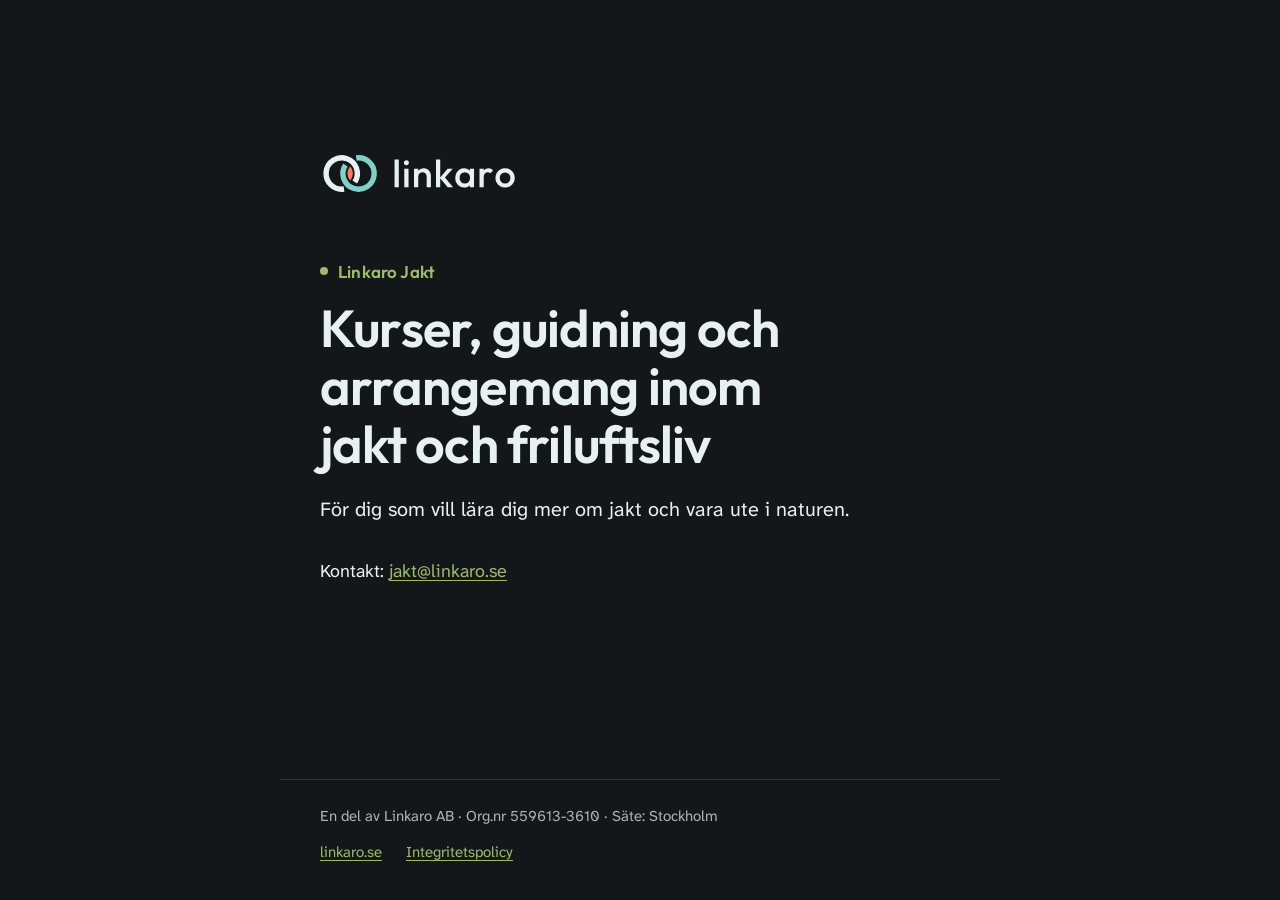
==== index.html @ 15951c67 "Första versionen av jakt.linkaro.se, skapad från linkaro-subsite-template Co-Authored-By: Claude Opu" ====
<!doctype html>
<html lang="sv">
<head>
  <meta charset="utf-8">
  <meta name="viewport" content="width=device-width, initial-scale=1">
  <title>Linkaro Jakt – kurser, guidning och arrangemang inom jakt och friluftsliv</title>
  <meta name="description" content="Linkaro Jakt – kurser, guidning och arrangemang inom jakt och friluftsliv, för dig som vill lära dig mer om jakt och vara ute i naturen.">
  <meta name="robots" content="noindex">
  <meta name="theme-color" content="#141719">
  <meta name="color-scheme" content="dark">
  <link rel="canonical" href="https://jakt.linkaro.se/">
  <link rel="icon" href="/favicon.ico" sizes="32x32">
  <link rel="icon" href="/favicon.svg" type="image/svg+xml">
  <link rel="apple-touch-icon" href="/apple-touch-icon.png">
  <link rel="preload" href="/assets/fonts/outfit-latin-wght-normal.woff2" as="font" type="font/woff2" crossorigin>
  <link rel="stylesheet" href="/assets/css/site.css">
  <meta property="og:type" content="website">
  <meta property="og:locale" content="sv_SE">
  <meta property="og:site_name" content="Linkaro Jakt">
  <meta property="og:title" content="Linkaro Jakt – kurser, guidning och arrangemang inom jakt och friluftsliv">
  <meta property="og:description" content="Linkaro Jakt – kurser, guidning och arrangemang inom jakt och friluftsliv, för dig som vill lära dig mer om jakt och vara ute i naturen.">
  <meta property="og:url" content="https://jakt.linkaro.se/">
  <meta property="og:image" content="https://jakt.linkaro.se/assets/img/og-image.png">
  <meta property="og:image:width" content="1200">
  <meta property="og:image:height" content="630">
  <meta property="og:image:alt" content="Linkaro Jakt: Kurser, guidning och arrangemang inom jakt och friluftsliv">
  <meta name="twitter:card" content="summary_large_image">
</head>
<body>
  <main>
    <div class="wrap">
      <img class="logo" src="/assets/img/logotyp-horisontell-farg-pa-morkt.svg" width="489" height="102" alt="Linkaro">
      <p class="namn">Linkaro Jakt</p>
      <h1>Kurser, guidning och arrangemang inom jakt och friluftsliv</h1>
      <p class="ingress">För dig som vill lära dig mer om jakt och vara ute i naturen.</p>
      <p class="kontakt">Kontakt: <a href="mailto:jakt@linkaro.se">jakt@linkaro.se</a></p>
    </div>
  </main>
  <footer>
    <div class="wrap">
      <p>En del av Linkaro AB · Org.nr 559613-3610 · Säte: Stockholm</p>
      <ul class="lankar" aria-label="Länkar till Linkaro AB">
        <li><a href="https://linkaro.se">linkaro.se</a></li>
        <li><a href="https://linkaro.se/integritetspolicy/">Integritetspolicy</a></li>
      </ul>
    </div>
  </footer>
</body>
</html>
---- assets/css/site.css ----
/* Linkaro – stilmall för undersidor (enduro, tech, jakt)
   Gemensam för alla webbplatser från linkaro-subsite-template.
   Det enda som skiljer webbplatserna åt här är --accent.
   Typsnitt och logotyper kommer från linkaro-web (Linkaros designsystem). */

/* ---------- Typsnitt (lokala filer, SIL Open Font License) ---------- */
@font-face {
  font-family: 'Outfit'; font-style: normal; font-weight: 100 900; font-display: swap;
  src: url(../fonts/outfit-latin-wght-normal.woff2) format('woff2');
  unicode-range: U+0000-00FF,U+0131,U+0152-0153,U+02BB-02BC,U+02C6,U+02DA,U+02DC,U+0304,U+0308,U+0329,U+2000-206F,U+20AC,U+2122,U+2191,U+2193,U+2212,U+2215,U+FEFF,U+FFFD;
}
@font-face {
  font-family: 'Outfit'; font-style: normal; font-weight: 100 900; font-display: swap;
  src: url(../fonts/outfit-latin-ext-wght-normal.woff2) format('woff2');
  unicode-range: U+0100-02BA,U+02BD-02C5,U+02C7-02CC,U+02CE-02D7,U+02DD-02FF,U+0304,U+0308,U+0329,U+1D00-1DBF,U+1E00-1E9F,U+1EF2-1EFF,U+2020,U+20A0-20AB,U+20AD-20C0,U+2113,U+2C60-2C7F,U+A720-A7FF;
}
@font-face {
  font-family: 'Atkinson Hyperlegible Next'; font-style: normal; font-weight: 400; font-display: swap;
  src: url(../fonts/atkinson-hyperlegible-next-latin-400-normal.woff2) format('woff2');
  unicode-range: U+0000-00FF,U+0131,U+0152-0153,U+02BB-02BC,U+02C6,U+02DA,U+02DC,U+0304,U+0308,U+0329,U+2000-206F,U+20AC,U+2122,U+2191,U+2193,U+2212,U+2215,U+FEFF,U+FFFD;
}
@font-face {
  font-family: 'Atkinson Hyperlegible Next'; font-style: normal; font-weight: 400; font-display: swap;
  src: url(../fonts/atkinson-hyperlegible-next-latin-ext-400-normal.woff2) format('woff2');
  unicode-range: U+0100-02BA,U+02BD-02C5,U+02C7-02CC,U+02CE-02D7,U+02DD-02FF,U+0304,U+0308,U+0329,U+1D00-1DBF,U+1E00-1E9F,U+1EF2-1EFF,U+2020,U+20A0-20AB,U+20AD-20C0,U+2113,U+2C60-2C7F,U+A720-A7FF;
}

/* ---------- Variabler ----------
   Kontrast mot --bas (#141719), WCAG 2.1:
   --text 15.7:1 · --text-svag 8.6:1
   Accent: enduro #FF8A3D 7.7:1 · tech #5CB8FF 8.4:1 · jakt #9DBA6A 8.3:1
   Accenten används till namnraden, länkar och fokusringen (krav 4.5:1 resp. 3:1). */
:root {
  --accent: #9DBA6A; /* byts per webbplats */

  --bas: #141719;       /* mörk grafit */
  --text: #E8F1F2;      /* Linkaro ljusgrå */
  --text-svag: #A9B5B9;
  --linje: #2C3236;     /* dekorativ avgränsning, inte en kontrollkant */

  --font-rubrik: 'Outfit', system-ui, sans-serif;
  --font-text: 'Atkinson Hyperlegible Next', system-ui, sans-serif;

  color-scheme: dark;
}

/* ---------- Bas ---------- */
*, *::before, *::after { box-sizing: border-box; }
html { background: var(--bas); -webkit-text-size-adjust: 100%; text-size-adjust: 100%; }
body {
  margin: 0;
  min-height: 100vh;
  min-height: 100dvh;
  display: flex;
  flex-direction: column;
  font-family: var(--font-text);
  font-size: 1.0625rem; /* 17 px mobil, 18 px från 700 px */
  line-height: 1.6;
  color: var(--text);
  background: var(--bas);
}
p { margin: 0; }
img { max-width: 100%; height: auto; }

a { color: var(--accent); text-decoration-thickness: 1px; text-underline-offset: 3px; }
a:hover { text-decoration-thickness: 2px; }
:focus-visible { outline: 2px solid var(--accent); outline-offset: 3px; border-radius: 2px; }

.wrap { width: 100%; max-width: 720px; margin: 0 auto; padding-inline: 24px; }

/* ---------- Innehåll ---------- */
main { flex: 1; display: flex; align-items: center; padding-block: 40px 56px; }

.logo { display: block; width: 156px; margin-bottom: 48px; }

.namn {
  display: flex; align-items: center; gap: 10px;
  margin-bottom: 14px;
  font-family: var(--font-rubrik); font-weight: 600; font-size: 1.0625rem; letter-spacing: 0.01em;
  color: var(--accent);
}
.namn::before { content: ""; flex: none; width: 8px; height: 8px; border-radius: 50%; background: currentColor; }

h1 {
  margin: 0 0 20px;
  font-family: var(--font-rubrik); font-weight: 600;
  font-size: clamp(2.125rem, 1.4rem + 3vw, 3.25rem);
  line-height: 1.12; letter-spacing: -0.015em;
  color: var(--text);
  overflow-wrap: break-word;
  text-wrap: balance;
}
@media (max-width: 340px) { h1 { hyphens: auto; } }

.ingress { max-width: 34em; margin-bottom: 32px; font-size: 1.1875rem; }
.kontakt { font-size: 1.0625rem; }

/* ---------- Sidfot ---------- */
footer { padding-block: 24px 32px; font-size: 0.9375rem; color: var(--text-svag); }
footer .wrap { border-top: 1px solid var(--linje); padding-top: 24px; display: flex; flex-direction: column; gap: 8px; }
.lankar { display: flex; flex-wrap: wrap; gap: 4px 24px; margin: 0; padding: 0; list-style: none; }
.lankar a { display: inline-block; padding-block: 4px; } /* minst 24 px klickyta (WCAG 2.5.8) */

/* ---------- Större skärmar ---------- */
@media (min-width: 700px) {
  body { font-size: 1.125rem; }
  .wrap { padding-inline: 40px; }
  main { padding-block: 56px 72px; }
  .logo { width: 196px; margin-bottom: 64px; }
  .ingress { font-size: 1.25rem; }
  .kontakt { font-size: 1.125rem; }
}

/* ---------- Utskrift ---------- */
@media print {
  :root { --bas: #fff; --text: #000; --text-svag: #333; --accent: #000; color-scheme: light; }
  .logo { display: none; }
}
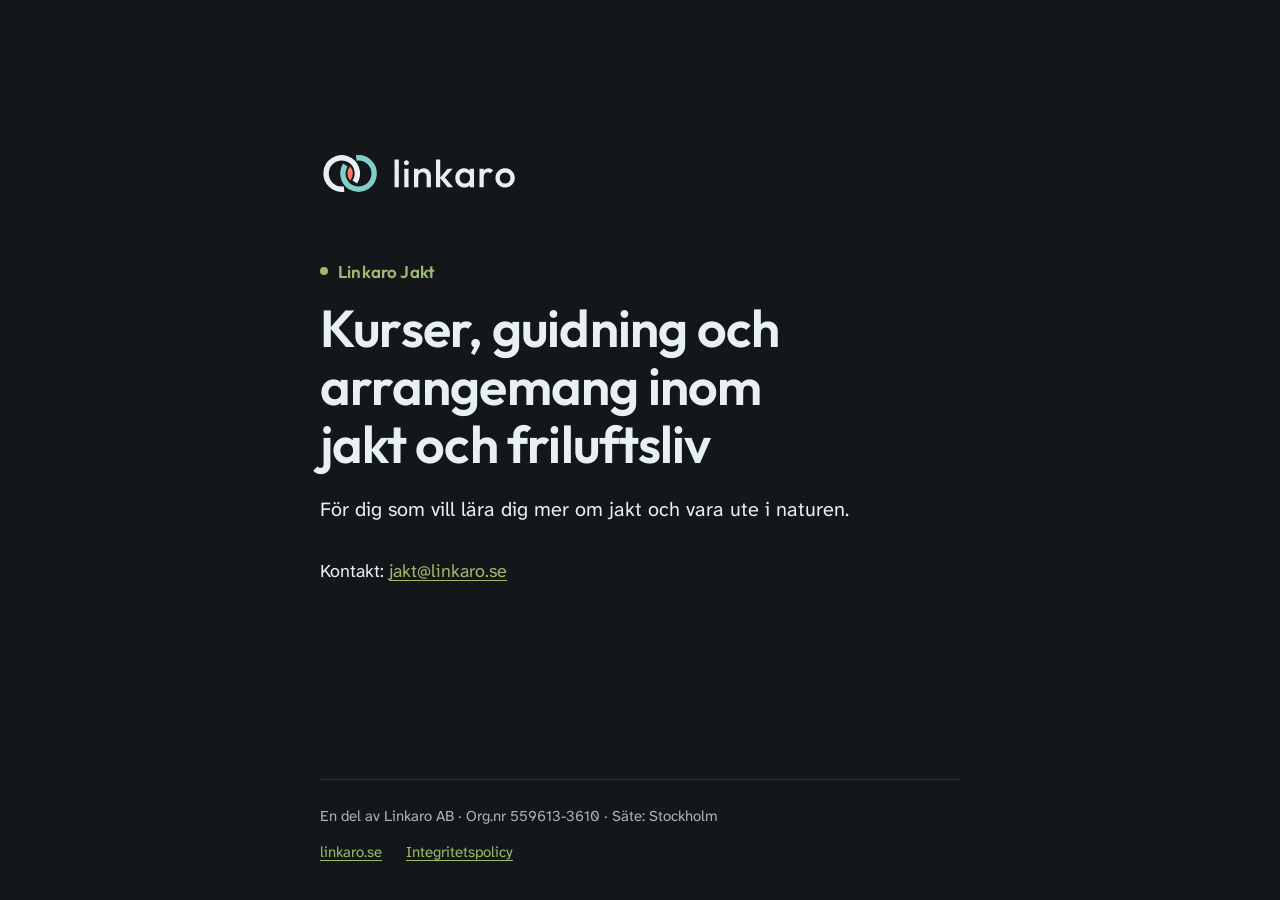
==== commit 6acc8e20: "Uppdatera från mallen: sidfotens linje och radbrytning i ingressen Co-Authored-By: Claude Opus 5.5 <" ====
--- a/index.html
+++ b/index.html
@@ -38,11 +38,13 @@
   </main>
   <footer>
     <div class="wrap">
-      <p>En del av Linkaro AB · Org.nr 559613-3610 · Säte: Stockholm</p>
-      <ul class="lankar" aria-label="Länkar till Linkaro AB">
-        <li><a href="https://linkaro.se">linkaro.se</a></li>
-        <li><a href="https://linkaro.se/integritetspolicy/">Integritetspolicy</a></li>
-      </ul>
+      <div class="fot">
+        <p>En del av Linkaro AB · Org.nr 559613-3610 · Säte: Stockholm</p>
+        <ul class="lankar" aria-label="Länkar till Linkaro AB">
+          <li><a href="https://linkaro.se">linkaro.se</a></li>
+          <li><a href="https://linkaro.se/integritetspolicy/">Integritetspolicy</a></li>
+        </ul>
+      </div>
     </div>
   </footer>
 </body>
--- a/assets/css/site.css
+++ b/assets/css/site.css
@@ -92,12 +92,12 @@
 }
 @media (max-width: 340px) { h1 { hyphens: auto; } }
 
-.ingress { max-width: 34em; margin-bottom: 32px; font-size: 1.1875rem; }
+.ingress { max-width: 34em; margin-bottom: 32px; font-size: 1.1875rem; text-wrap: pretty; }
 .kontakt { font-size: 1.0625rem; }
 
 /* ---------- Sidfot ---------- */
 footer { padding-block: 24px 32px; font-size: 0.9375rem; color: var(--text-svag); }
-footer .wrap { border-top: 1px solid var(--linje); padding-top: 24px; display: flex; flex-direction: column; gap: 8px; }
+.fot { border-top: 1px solid var(--linje); padding-top: 24px; display: flex; flex-direction: column; gap: 8px; }
 .lankar { display: flex; flex-wrap: wrap; gap: 4px 24px; margin: 0; padding: 0; list-style: none; }
 .lankar a { display: inline-block; padding-block: 4px; } /* minst 24 px klickyta (WCAG 2.5.8) */
 
